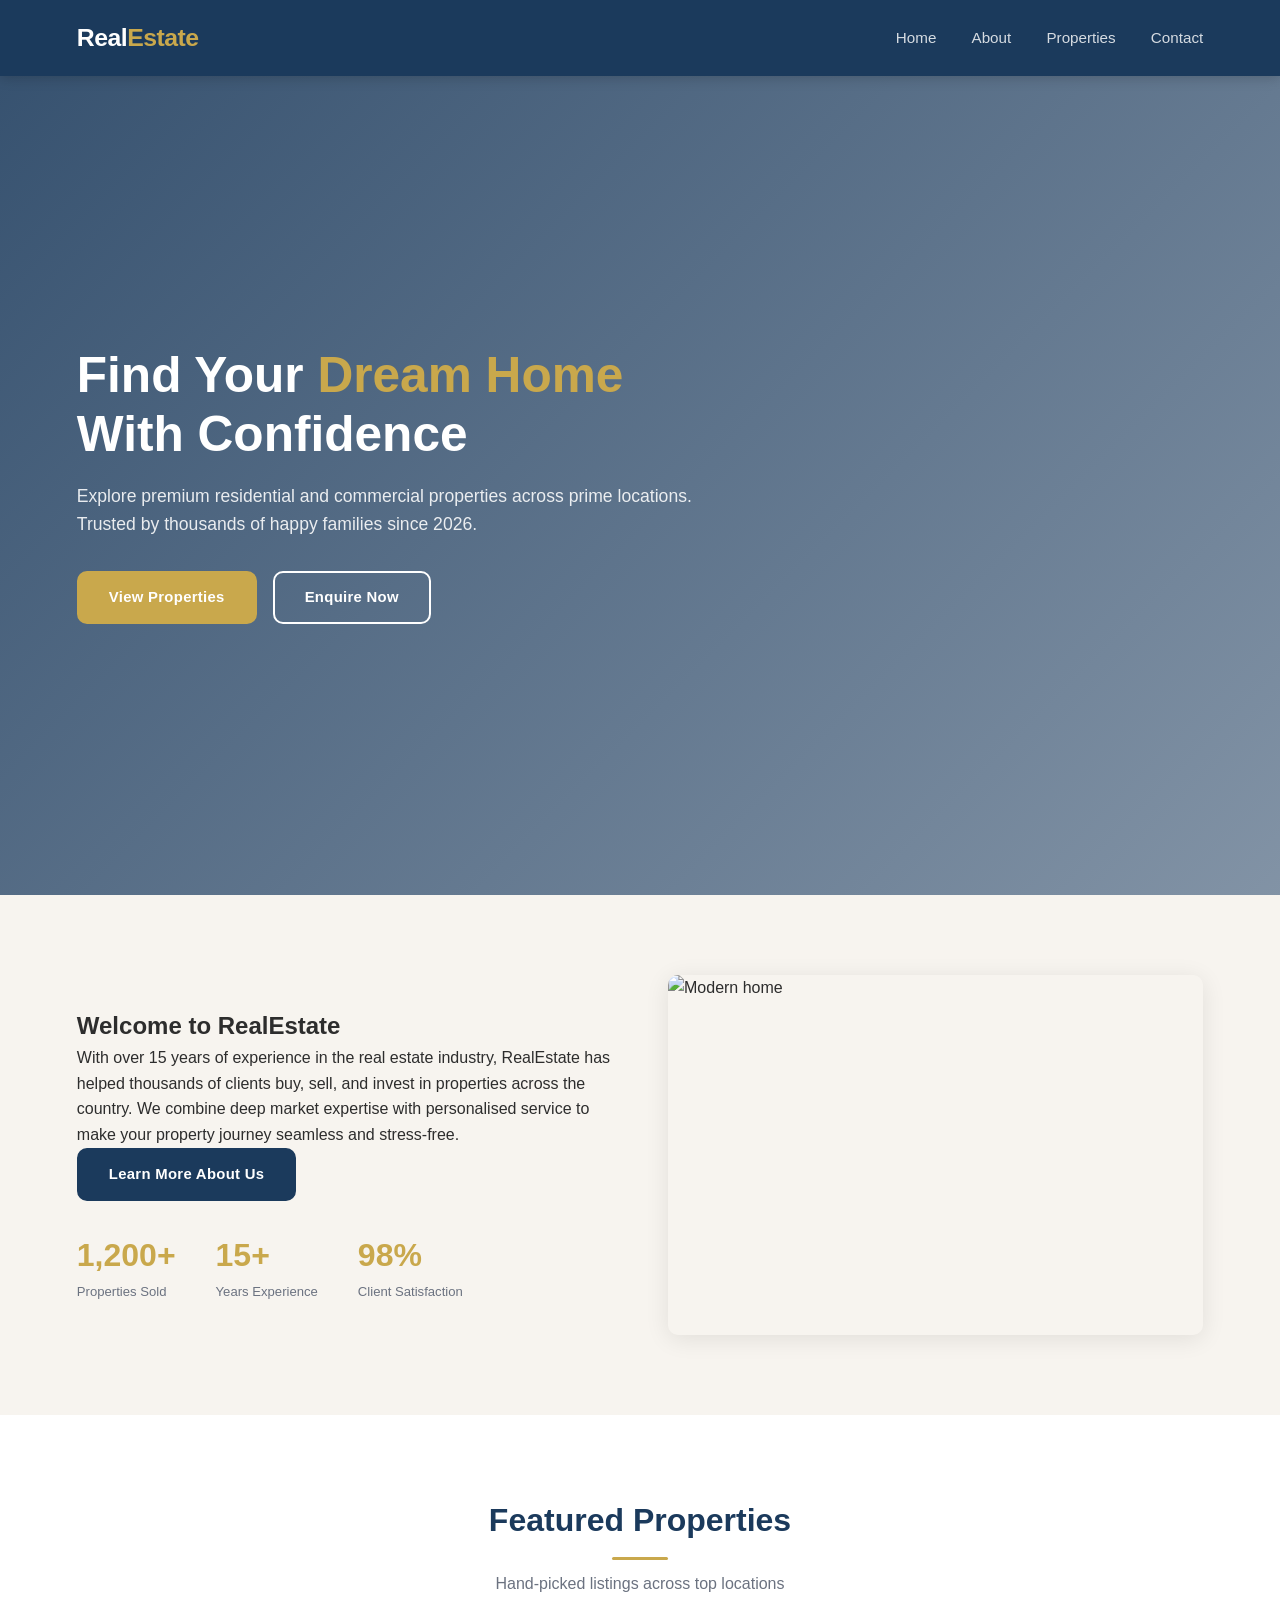
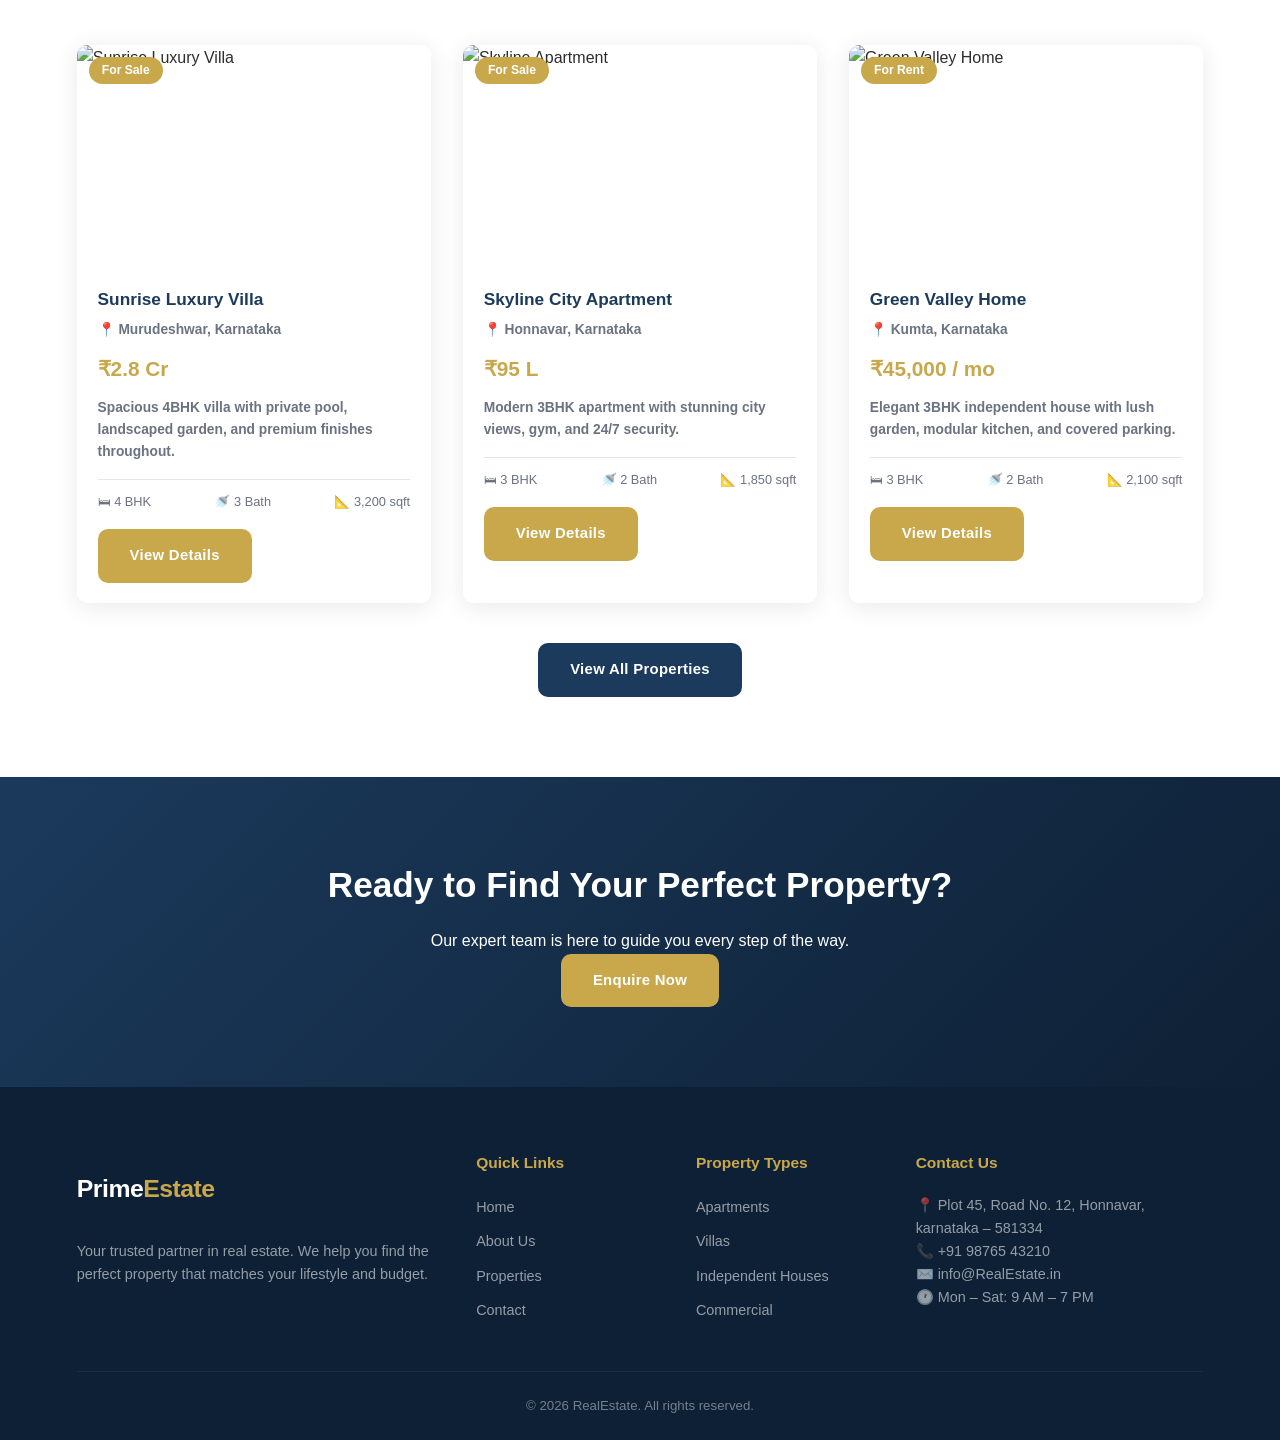
==== index.html @ ac990c33 "initial commit" ====
<!DOCTYPE html>
<html lang="en">
<head>
  <meta charset="UTF-8" />
  <meta name="viewport" content="width=device-width, initial-scale=1.0" />
  <title>RealEstate – Find Your Dream Home</title>
  <link rel="stylesheet" href="styles.css" />
</head>
<body>

<!-- NAV -->
<nav>
  <a href="index.html" class="logo">Real<span>Estate</span></a>
  <ul class="nav-links">
    <li><a href="index.html">Home</a></li>
    <li><a href="about.html">About</a></li>
    <li><a href="properties.html">Properties</a></li>
    <li><a href="contact.html">Contact</a></li>
  </ul>
  <div class="hamburger"><span></span><span></span><span></span></div>
</nav>

<!-- HERO BANNER -->
<section class="hero">
  <div class="hero-content">
    <h1>Find Your <span>Dream Home</span><br>With Confidence</h1>
    <p>Explore premium residential and commercial properties across prime locations. Trusted by thousands of happy families since 2026.</p>
    <div class="hero-btns">
      <a href="properties.html" class="btn btn-primary">View Properties</a>
      <a href="contact.html"    class="btn btn-outline">Enquire Now</a>
    </div>
  </div>
</section>

<!-- COMPANY INTRO -->
<section class="intro">
  <div class="intro-grid">
    <div class="intro-text">
      <h2>Welcome to RealEstate</h2>
      <p>With over 15 years of experience in the real estate industry, RealEstate has helped thousands of clients buy, sell, and invest in properties across the country. We combine deep market expertise with personalised service to make your property journey seamless and stress-free.</p>
      <a href="about.html" class="btn btn-dark">Learn More About Us</a>
      <div class="stats">
        <div class="stat"><h3>1,200+</h3><p>Properties Sold</p></div>
        <div class="stat"><h3>15+</h3><p>Years Experience</p></div>
        <div class="stat"><h3>98%</h3><p>Client Satisfaction</p></div>
      </div>
    </div>
    <div class="intro-img">
      <img src="https://images.unsplash.com/photo-1582407947304-fd86f028f716?w=800" alt="Modern home" />
    </div>
  </div>
</section>

<!-- FEATURED PROPERTIES -->
<section class="featured">
  <div class="sec-head">
    <h2>Featured Properties</h2>
    <div class="divider"></div>
    <p>Hand-picked listings across top locations</p>
  </div>
  <div class="prop-grid">

    <div class="prop-card">
      <div class="card-img">
        <img src="https://images.unsplash.com/photo-1600585154340-be6161a56a0c?w=600" alt="Sunrise Luxury Villa" />
        <span class="badge">For Sale</span>
      </div>
      <div class="card-body">
        <h3>Sunrise Luxury Villa</h3>
        <p class="card-loc">📍 Murudeshwar, Karnataka</p>
        <p class="card-price">₹2.8 Cr</p>
        <p class="card-desc">Spacious 4BHK villa with private pool, landscaped garden, and premium finishes throughout.</p>
        <div class="card-meta"><span>🛏 4 BHK</span><span>🚿 3 Bath</span><span>📐 3,200 sqft</span></div>
        <a href="property-detail.html?id=1" class="btn btn-primary">View Details</a>
      </div>
    </div>

    <div class="prop-card">
      <div class="card-img">
        <img src="https://images.unsplash.com/photo-1545324418-cc1a3fa10c00?w=600" alt="Skyline Apartment" />
        <span class="badge">For Sale</span>
      </div>
      <div class="card-body">
        <h3>Skyline City Apartment</h3>
        <p class="card-loc">📍 Honnavar, Karnataka</p>
        <p class="card-price">₹95 L</p>
        <p class="card-desc">Modern 3BHK apartment with stunning city views, gym, and 24/7 security.</p>
        <div class="card-meta"><span>🛏 3 BHK</span><span>🚿 2 Bath</span><span>📐 1,850 sqft</span></div>
        <a href="property-detail.html?id=2" class="btn btn-primary">View Details</a>
      </div>
    </div>

    <div class="prop-card">
      <div class="card-img">
        <img src="https://images.unsplash.com/photo-1512917774080-9991f1c4c750?w=600" alt="Green Valley Home" />
        <span class="badge">For Rent</span>
      </div>
      <div class="card-body">
        <h3>Green Valley Home</h3>
        <p class="card-loc">📍 Kumta, Karnataka</p>
        <p class="card-price">₹45,000 / mo</p>
        <p class="card-desc">Elegant 3BHK independent house with lush garden, modular kitchen, and covered parking.</p>
        <div class="card-meta"><span>🛏 3 BHK</span><span>🚿 2 Bath</span><span>📐 2,100 sqft</span></div>
        <a href="property-detail.html?id=3" class="btn btn-primary">View Details</a>
      </div>
    </div>

  </div>
  <div style="text-align:center;margin-top:2.5rem;">
    <a href="properties.html" class="btn btn-dark">View All Properties</a>
  </div>
</section>

<!-- CTA BAND -->
<section class="cta-band">
  <h2>Ready to Find Your Perfect Property?</h2>
  <p>Our expert team is here to guide you every step of the way.</p>
  <a href="contact.html" class="btn btn-primary">Enquire Now</a>
</section>

<!-- FOOTER -->
<footer>
  <div class="footer-grid">
    <div class="footer-brand">
      <div class="logo">Prime<span>Estate</span></div>
      <p>Your trusted partner in real estate. We help you find the perfect property that matches your lifestyle and budget.</p>
    </div>
    <div class="footer-col">
      <h4>Quick Links</h4>
      <ul>
        <li><a href="index.html">Home</a></li>
        <li><a href="about.html">About Us</a></li>
        <li><a href="properties.html">Properties</a></li>
        <li><a href="contact.html">Contact</a></li>
      </ul>
    </div>
    <div class="footer-col">
      <h4>Property Types</h4>
      <ul>
        <li><a href="properties.html">Apartments</a></li>
        <li><a href="properties.html">Villas</a></li>
        <li><a href="properties.html">Independent Houses</a></li>
        <li><a href="properties.html">Commercial</a></li>
      </ul>
    </div>
    <div class="footer-col footer-contact">
      <h4>Contact Us</h4>
      <p>📍 Plot 45, Road No. 12, Honnavar, karnataka – 581334</p>
      <p>📞 +91 98765 43210</p>
      <p>✉️ info@RealEstate.in</p>
      <p>🕐 Mon – Sat: 9 AM – 7 PM</p>
    </div>
  </div>
  <div class="footer-bottom"><p>© 2026 RealEstate. All rights reserved.</p></div>
</footer>

<script src="script.js"></script>
</body>
</html>
---- styles.css ----
*,
*::before,
*::after {
  margin: 0;
  padding: 0;
  box-sizing: border-box;
}

:root {
  --primary: #1b3a5c;
  --accent: #c9a84c;
  --light: #f7f4ef;
  --white: #ffffff;
  --text: #2d2d2d;
  --muted: #6b7280;
  --border: #e5e7eb;
  --shadow: 0 4px 24px rgba(0, 0, 0, .09);
  --radius: 10px;
}

body {
  font-family: 'Segoe UI', Arial, sans-serif;
  color: var(--text);
  background: var(--white);
  line-height: 1.6;
}

a {
  text-decoration: none;
  color: inherit;
}

img {
  width: 100%;
  display: block;
  object-fit: cover;
}

ul {
  list-style: none;
}

/*  SHARED LAYOUT  */
.intro,
.featured,
.about-wrap,
.listing-wrap,
.contact-wrap,
.detail-wrap,
.cta-band,
.page-banner {
  padding: 5rem 6%;
}

.intro-grid,
.about-wrap,
.contact-wrap,
.detail-wrap,
.prop-grid {
  max-width: 1140px;
  margin: auto;
}

/* ===== NAVBAR ===== */
nav {
  background: var(--primary);
  display: flex;
  align-items: center;
  justify-content: space-between;
  padding: 0 6%;
  position: sticky;
  top: 0;
  z-index: 999;
  box-shadow: 0 2px 12px rgba(0, 0, 0, .18);
}

.logo {
  font-size: 1.55rem;
  font-weight: 800;
  color: var(--white);
  padding: 18px 0;
  letter-spacing: -.5px;
}

.logo span {
  color: var(--accent);
}

.nav-links {
  display: flex;
  gap: 2.2rem;
}

.nav-links a {
  color: rgba(255, 255, 255, .82);
  font-size: .95rem;
  font-weight: 500;
  padding: 22px 0;
  border-bottom: 3px solid transparent;
  transition: .25s;
}

.nav-links a:hover,
.nav-links a.active {
  color: var(--accent);
  border-bottom-color: var(--accent);
}

.hamburger {
  display: none;
  flex-direction: column;
  gap: 5px;
  cursor: pointer;
}

.hamburger span {
  width: 26px;
  height: 2px;
  background: var(--white);
  border-radius: 2px;
}

/* ===== BUTTONS ===== */
.btn {
  display: inline-block;
  padding: 13px 30px;
  border-radius: var(--radius);
  font-weight: 700;
  font-size: .93rem;
  cursor: pointer;
  border: 2px solid transparent;
  transition: all .25s;
  letter-spacing: .3px;
  text-align: center;
}

.btn:hover {
  transform: translateY(-2px);
}

.btn-primary {
  background: var(--accent);
  color: var(--white);
  border-color: var(--accent);
}

.btn-primary:hover {
  background: #b8913a;
  border-color: #b8913a;
}

.btn-outline {
  background: transparent;
  color: var(--white);
  border-color: var(--white);
}

.btn-outline:hover {
  background: var(--white);
  color: var(--primary);
}

.btn-dark {
  background: var(--primary);
  color: var(--white);
  border-color: var(--primary);
}

.btn-dark:hover {
  background: #122840;
}

/* ===== SECTION HEADERS ===== */
.sec-head {
  text-align: center;
  margin-bottom: 3rem;
}

.sec-head h2 {
  font-size: 2rem;
  color: var(--primary);
  margin-bottom: .5rem;
}

.sec-head p {
  color: var(--muted);
}

.divider {
  width: 56px;
  height: 3px;
  background: var(--accent);
  margin: .7rem auto;
  border-radius: 2px;
}

/*  BANNERS & HERO  */
.page-banner,
.hero {
  background-position: center;
  background-size: cover;
  background-repeat: no-repeat;
  color: var(--white);
  text-align: center;
}

.page-banner {
  background-image: linear-gradient(135deg, rgba(27, 58, 92, .92), rgba(27, 58, 92, .65)), url('https://images.unsplash.com/photo-1560518883-ce09059eeffa?w=1600');
}

.hero {
  background-image: linear-gradient(135deg, rgba(27, 58, 92, .88), rgba(27, 58, 92, .55)), url('https://images.unsplash.com/photo-1600596542815-ffad4c1539a9?w=1600');
  min-height: 91vh;
  display: flex;
  align-items: center;
  padding: 0 6%;
  text-align: left;
}

.hero-content {
  max-width: 640px;
}

.hero-content h1 {
  font-size: 3.1rem;
  line-height: 1.18;
  margin-bottom: 1.2rem;
}

.hero-content h1 span {
  color: var(--accent);
}

.hero-content p {
  font-size: 1.1rem;
  opacity: .88;
  margin-bottom: 2rem;
}

.hero-btns {
  display: flex;
  gap: 1rem;
  flex-wrap: wrap;
}

/* ===== FOOTER ===== */
footer {
  background: #0e2035;
  color: rgba(255, 255, 255, .78);
  padding: 4rem 6% 1.5rem;
}

.footer-grid {
  display: grid;
  grid-template-columns: 2fr 1fr 1fr 1.6fr;
  gap: 2.5rem;
  margin-bottom: 2.5rem;
}

.footer-brand p {
  font-size: .9rem;
  opacity: .72;
  margin-top: .8rem;
}

.footer-col h4 {
  color: var(--accent);
  margin-bottom: 1.1rem;
  font-size: .97rem;
}

.footer-col li {
  margin-bottom: .55rem;
}

.footer-col a,
.footer-contact p {
  font-size: .9rem;
  opacity: .72;
  transition: .2s;
}

.footer-col a:hover {
  opacity: 1;
  color: var(--accent);
}

.footer-bottom {
  border-top: 1px solid rgba(255, 255, 255, .1);
  padding-top: 1.4rem;
  text-align: center;
  font-size: .83rem;
  opacity: .55;
}

/*  GRIDS */
.intro-grid,
.about-grid,
.contact-grid,
.detail-grid {
  display: grid;
  grid-template-columns: 1fr 1fr;
  gap: 3.5rem;
  align-items: center;
}

.prop-grid {
  display: grid;
  grid-template-columns: repeat(auto-fill, minmax(300px, 1fr));
  gap: 2rem;
}

/* ===== PROPERTY CARD ===== */
.prop-card {
  border-radius: var(--radius);
  overflow: hidden;
  box-shadow: var(--shadow);
  transition: transform .3s;
}

.prop-card:hover {
  transform: translateY(-7px);
}

.card-img {
  position: relative;
  height: 220px;
  overflow: hidden;
}

.card-img img {
  height: 100%;
  transition: .4s;
}

.prop-card:hover .card-img img {
  transform: scale(1.06);
}

.badge {
  position: absolute;
  top: 12px;
  left: 12px;
  background: var(--accent);
  color: var(--white);
  padding: 4px 13px;
  border-radius: 20px;
  font-size: .76rem;
  font-weight: 700;
}

.card-body {
  padding: 1.3rem;
}

.card-body h3 {
  font-size: 1.08rem;
  color: var(--primary);
  margin-bottom: .35rem;
}

.card-price {
  font-size: 1.3rem;
  font-weight: 800;
  color: var(--accent);
  margin: .7rem 0;
}

.card-loc,
.card-desc {
  color: var(--muted);
  font-size: .86rem;
  margin-bottom: .7rem;
  font-weight: 600;
}

.card-meta {
  display: flex;
  justify-content: space-between;
  font-size: .8rem;
  color: var(--muted);
  padding-top: .8rem;
  border-top: 1px solid var(--border);
  margin: 1rem 0;
}

/*  ABOUT & INTRO ELEMENTS  */
.intro {
  background: var(--light);
}

.stats {
  display: flex;
  gap: 2.5rem;
  margin-top: 1.8rem;
  flex-wrap: wrap;
}

.stat h3 {
  font-size: 2rem;
  color: var(--accent);
  font-weight: 800;
}

.stat p {
  font-size: .82rem;
  color: var(--muted);
}

.intro-img img,
.about-img img {
  border-radius: var(--radius);
  box-shadow: var(--shadow);
  height: 360px;
}

.about-img img {
  height: 420px;
}

.vm-grid {
  display: grid;
  grid-template-columns: 1fr 1fr;
  gap: 2rem;
  margin: 2.5rem 0 4rem;
}

.vm-card {
  background: var(--light);
  padding: 2rem;
  border-radius: var(--radius);
  border-left: 4px solid var(--accent);
}

.why-grid {
  display: grid;
  grid-template-columns: repeat(auto-fit, minmax(210px, 1fr));
  gap: 1.5rem;
  margin-top: 2rem;
}

.why-card {
  text-align: center;
  padding: 2rem 1.5rem;
  border-radius: var(--radius);
  box-shadow: var(--shadow);
  transition: .3s;
}

.why-card:hover {
  transform: translateY(-5px);
}

.why-icon {
  font-size: 2.4rem;
  margin-bottom: .9rem;
}

/*  FILTER BAR   */
.filter-bar {
  display: flex;
  gap: 1rem;
  flex-wrap: wrap;
  margin-bottom: 2.5rem;
  align-items: center;
}

.filter-group {
  display: flex;
  align-items: center;
  gap: 0.8rem;
}

.filter-group label{
    color: orange;
    font-size: 20px;
    font-weight: 600;
    letter-spacing: 1px;
}


#type-filter,option{
    padding: 12px 18px;
    width: 220px;
    border: 2px solid #ddd;
    border-radius: 12px;
    background: white;
    font-size: 16px;
    font-weight: 500;
    color: #333;
    cursor: pointer;
    outline: none;
    transition: 0.3s ease;
    box-shadow: 0 4px 10px rgba(0,0,0,0.08);
}

.filter-bar select,
.filter-bar input,
.form-group input,
.form-group select,
.form-group textarea {
  padding: 11px 16px;
  border: 1px solid var(--border);
  border-radius: var(--radius);
  font-size: .9rem;
  color: var(--text);
  background: var(--white);
  font-family: inherit;
  transition: .25s;
}

.filter-bar select:focus,
.filter-bar input:focus,
.form-group :focus {
  outline: none;
  border-color: var(--accent);
}

/*  PROPERTY DETAIL  */
.detail-grid {
  grid-template-columns: 1.5fr 1fr;
  gap: 3rem;
}

.detail-main-img {
  border-radius: var(--radius);
  overflow: hidden;
  height: 430px;
}

.detail-main-img img {
  height: 100%;
}

.thumb-row {
  display: flex;
  gap: .8rem;
  margin-top: .8rem;
}

.thumb-row img {
  height: 80px;
  border-radius: 6px;
  cursor: pointer;
  flex: 1;
  border: 2px solid transparent;
  transition: .2s;
}

.thumb-row img:hover {
  border-color: var(--accent);
}

.detail-price {
  font-size: 2rem;
  font-weight: 800;
  color: var(--accent);
  margin-bottom: 1.4rem;
}

.detail-desc {
  font-weight: 600;
  margin-bottom: 1.5rem;
}

.detail-meta {
  display: flex;
  gap: 1.5rem;
  flex-wrap: wrap;
  margin-bottom: 1.4rem;
}

.detail-meta span {
  background: var(--light);
  padding: 6px 14px;
  border-radius: 20px;
  font-size: .85rem;
  color: var(--primary);
  font-weight: 600;
}

.amenities-list {
  display: grid;
  grid-template-columns: 1fr 1fr;
  gap: .6rem;
  margin-bottom: 1.5rem;
}

.am-item {
  display: flex;
  align-items: center;
  gap: .5rem;
  font-size: .88rem;
  color: var(--muted);
}

.am-item::before {
  content: '✓';
  color: var(--accent);
  font-weight: 800;
}

.enq-box {
  background: var(--light);
  padding: 1.6rem;
  border-radius: var(--radius);
  margin-top: 1.5rem;
}

/*  CONTACT  */
.contact-grid {
  grid-template-columns: 1fr 1.6fr;
}

.info-item {
  display: flex;
  gap: 1rem;
  margin-bottom: 1.5rem;
}

.info-icon {
  width: 46px;
  height: 46px;
  background: var(--primary);
  color: var(--white);
  border-radius: 50%;
  display: flex;
  align-items: center;
  justify-content: center;
  font-size: 1.1rem;
  flex-shrink: 0;
}

.contact-form {
  background: var(--light);
  padding: 2.5rem;
  border-radius: var(--radius);
  box-shadow: var(--shadow);
}

.form-row {
  display: grid;
  grid-template-columns: 1fr 1fr;
  gap: 1rem;
}

.form-group {
  margin-bottom: 1.2rem;
}

.form-group label {
  display: block;
  font-size: .86rem;
  font-weight: 700;
  color: var(--primary);
  margin-bottom: .4rem;
}

.form-group {
  display: block;
  font-size: .82rem;
  color: var(--muted);
}

.form-group textarea {
  resize: vertical;
  min-height: 115px;
  
}

#message{
    width: 320px;
    height: 120px;
}


.success-msg {
  display: none;
  background: #d1fae5;
  color: #065f46;
  padding: 1.1rem;
  border-radius: var(--radius);
  text-align: center;
  font-weight: 600;
  margin-top: 1rem;
}

/*  UTILITIES  */
.cta-band {
  background: linear-gradient(135deg, var(--primary), #0e2035);
  text-align: center;
  color: var(--white);
}

.cta-band h2 {
  font-size: 2.2rem;
  margin-bottom: .9rem;
}
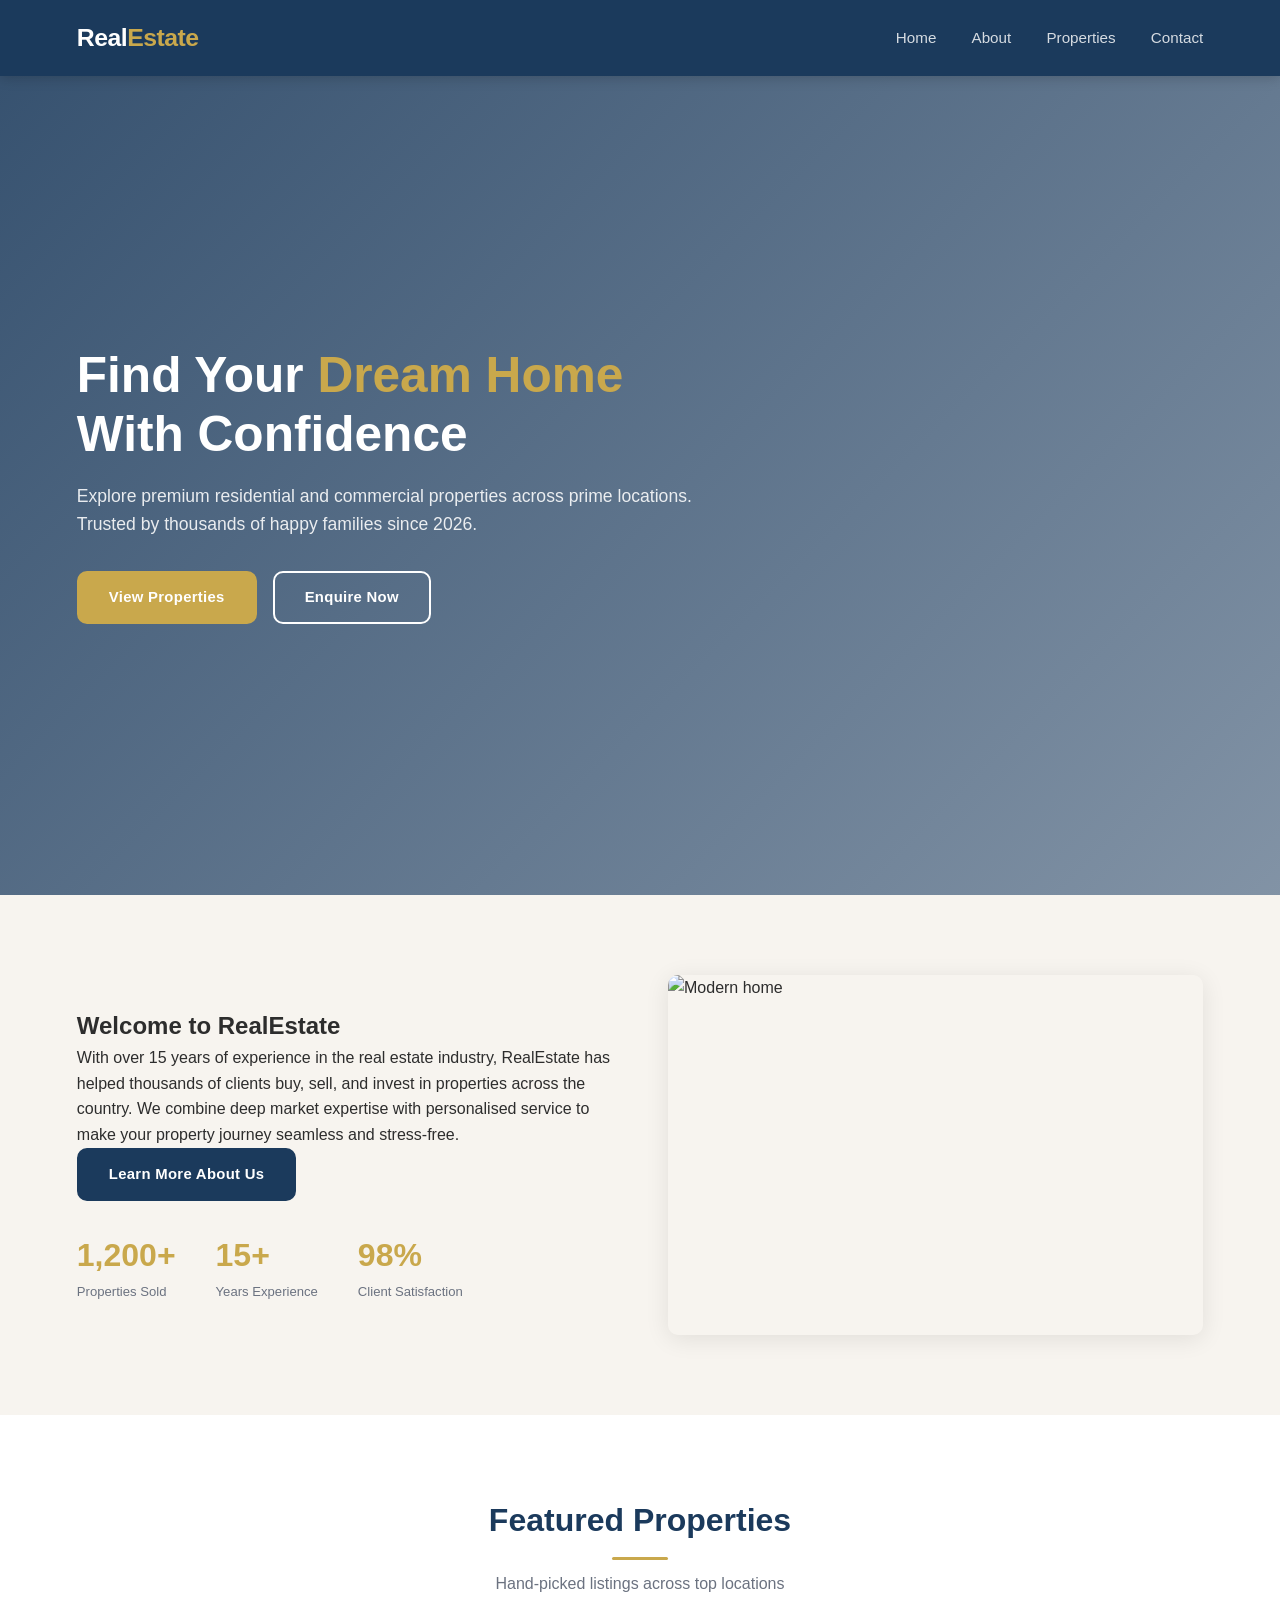
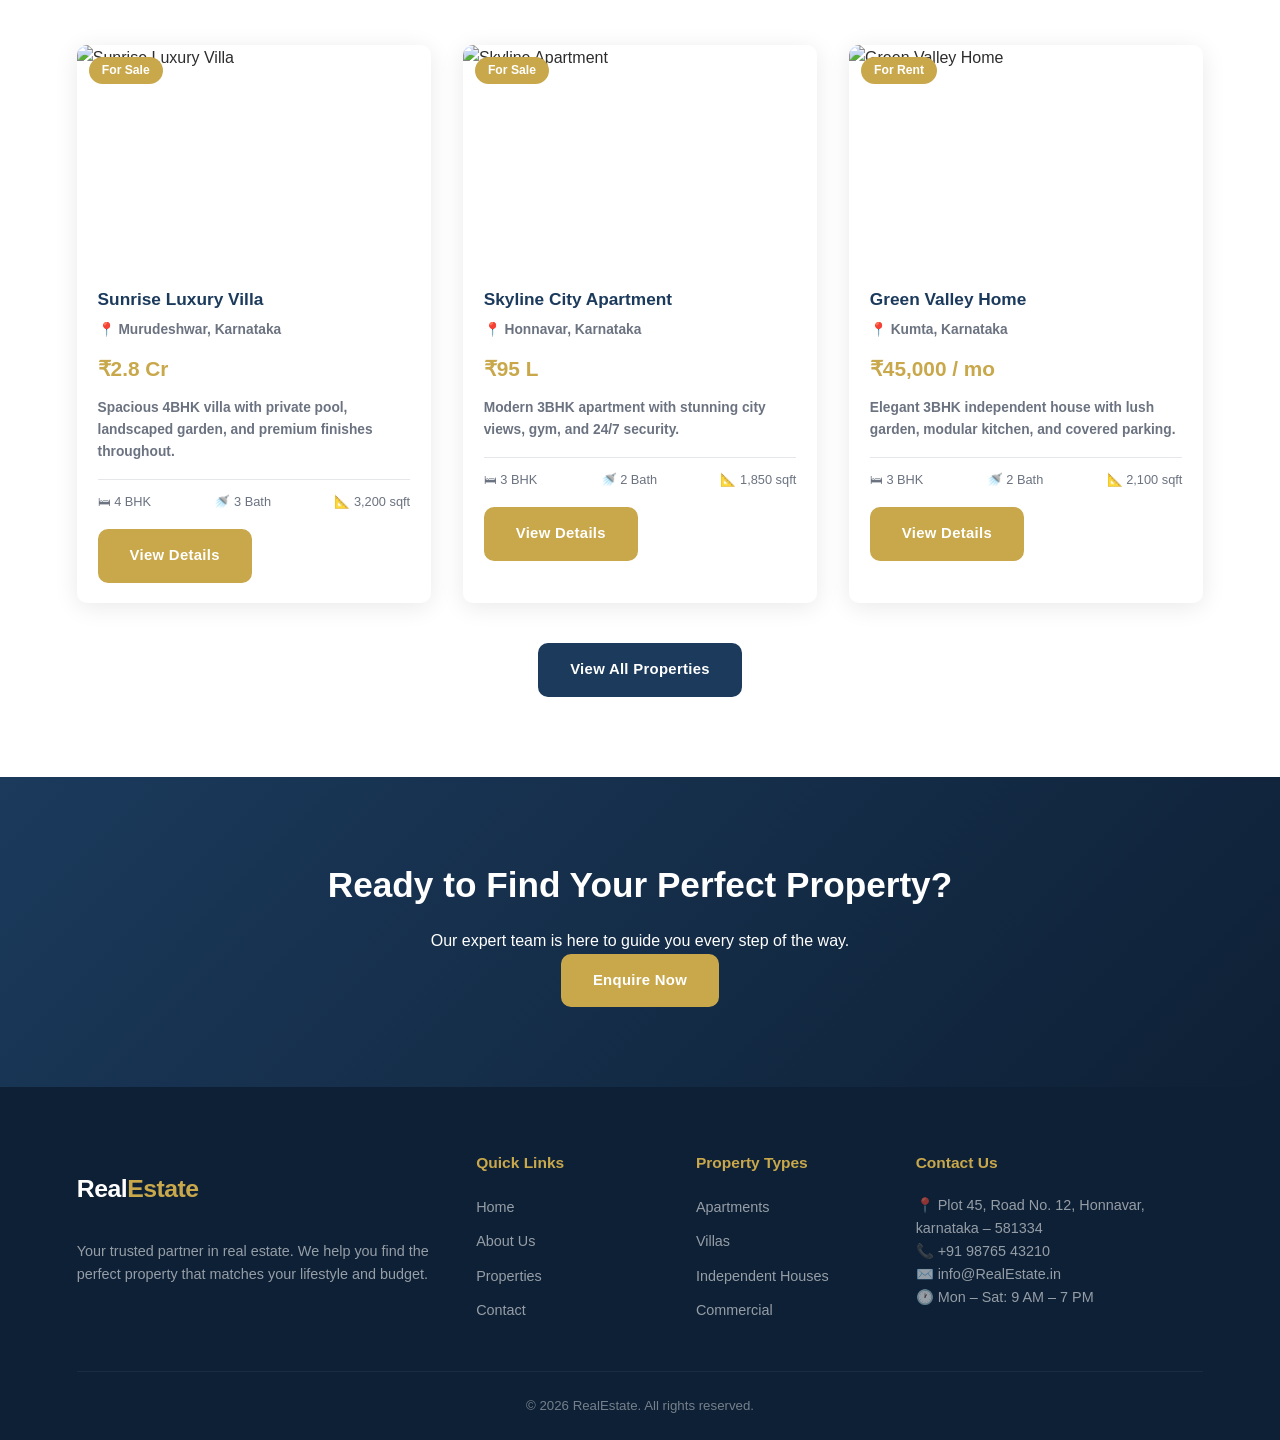
==== commit d313687f: "Commit" ====
--- a/index.html
+++ b/index.html
@@ -122,7 +122,7 @@
 <footer>
   <div class="footer-grid">
     <div class="footer-brand">
-      <div class="logo">Prime<span>Estate</span></div>
+      <div class="logo">Real<span>Estate</span></div>
       <p>Your trusted partner in real estate. We help you find the perfect property that matches your lifestyle and budget.</p>
     </div>
     <div class="footer-col">
